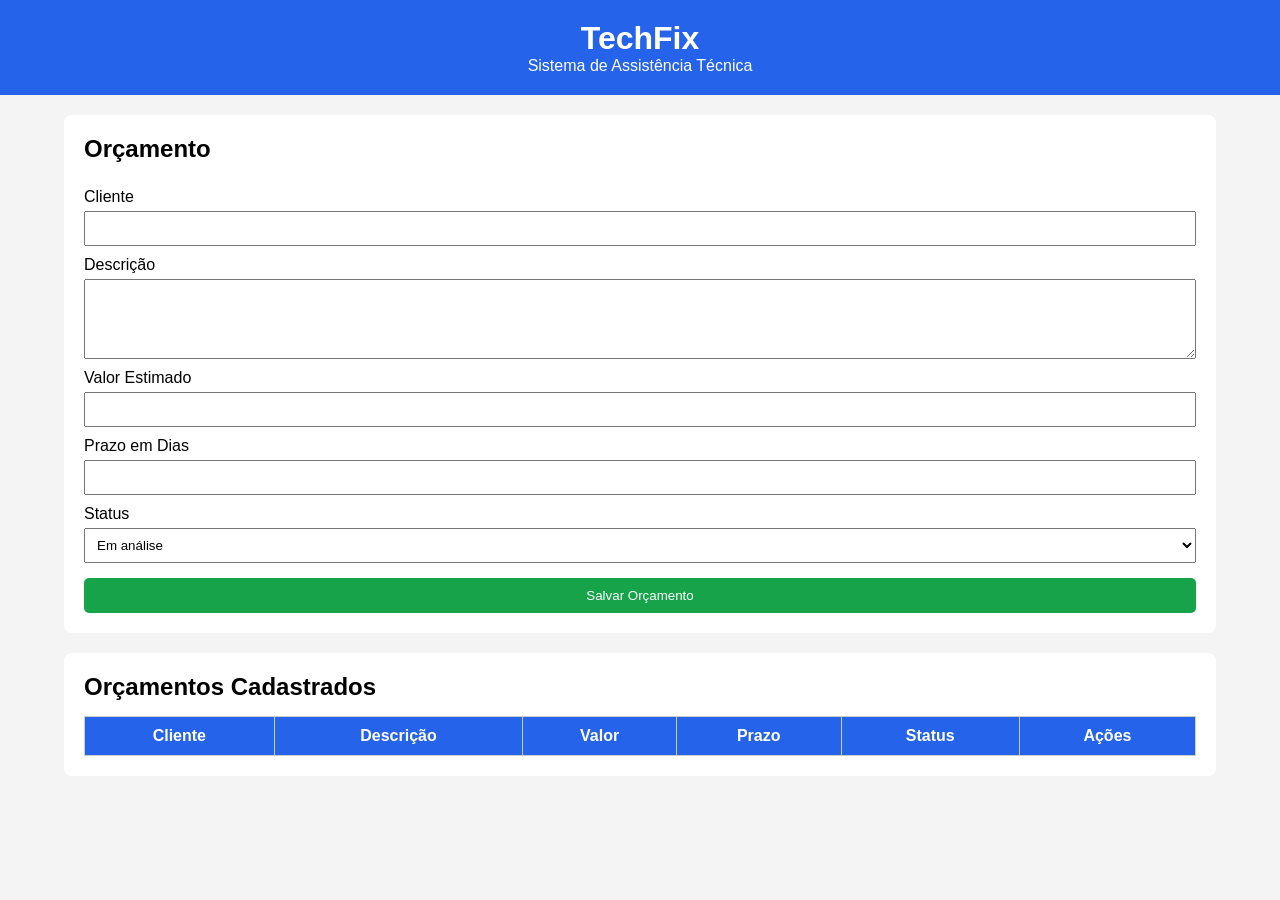
==== index.html @ 64ec4714 "Finalizando a parte 1" ====
<!doctype html>
<html lang="pt-BR">
  <head>
    <meta charset="UTF-8" />
    <title>TechFix</title>
    <link rel="stylesheet" href="assets/css/style.css" />
  </head>
  <body>
    <header>
      <h1>TechFix</h1>
      <p>Sistema de Assistência Técnica</p>
    </header>

    <main>
      <section class="card">
        <h2>Orçamento</h2>

        <form id="formOrcamento">
          <label>Cliente</label>
          <input type="text" id="cliente" required />

          <label>Descrição</label>
          <textarea id="descricao" required></textarea>

          <label>Valor Estimado</label>
          <input type="number" id="valorEstimado" required />

          <label>Prazo em Dias</label>
          <input type="number" id="prazoDias" required />

          <label>Status</label>
          <select id="status">
            <option>Em análise</option>
            <option>Aguardando aprovação</option>
            <option>Aprovado</option>
            <option>Finalizado</option>
          </select>

          <button id="btnSalvar" type="submit">Salvar Orçamento</button>
        </form>
      </section>

      <section class="card">
        <h2>Orçamentos Cadastrados</h2>

        <table>
          <thead>
            <tr>
              <th>Cliente</th>
              <th>Descrição</th>
              <th>Valor</th>
              <th>Prazo</th>
              <th>Status</th>
              <th>Ações</th>
            </tr>
          </thead>

          <tbody id="tabelaOrcamentos"></tbody>
        </table>
      </section>
    </main>

    <script src="assets/js/servicos.js"></script>
  </body>
</html>
---- assets/css/style.css ----
* {
  margin: 0;
  padding: 0;
  box-sizing: border-box;
  font-family: Arial, sans-serif;
}

body {
  background: #f4f4f4;
}

header {
  background: #2563eb;
  color: white;
  text-align: center;
  padding: 20px;
}

main {
  width: 90%;
  margin: 20px auto;
}

.card {
  background: white;
  padding: 20px;
  border-radius: 8px;
  margin-bottom: 20px;
}

h2 {
  margin-bottom: 15px;
}

form {
  display: flex;
  flex-direction: column;
}

label {
  margin-top: 10px;
}

input,
textarea,
select {
  padding: 8px;
  margin-top: 5px;
}

textarea {
  height: 80px;
}

button {
  margin-top: 15px;
  padding: 10px;
  border: none;
  cursor: pointer;
  color: white;
  border-radius: 5px;
}

#btnSalvar {
  background: #16a34a;
}

.btn-editar {
  background: #f59e0b;
}

.btn-excluir {
  background: #dc2626;
}

table {
  width: 100%;
  border-collapse: collapse;
}

th {
  background: #2563eb;
  color: white;
}

th,
td {
  border: 1px solid #ccc;
  padding: 10px;
  text-align: center;
}

.finalizado {
  text-decoration: line-through;
  color: #777;
  background: #f0f0f0;
}
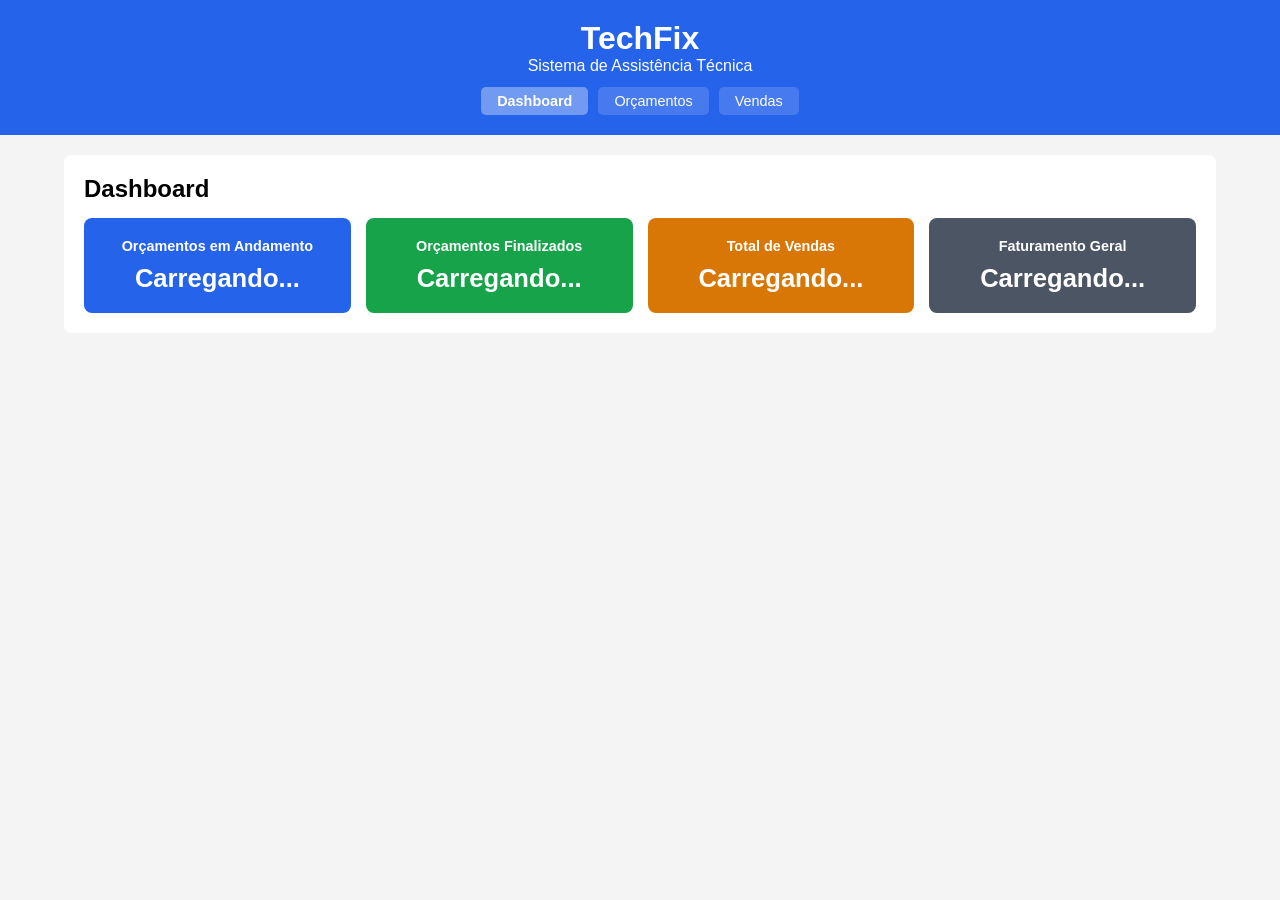
==== commit 6a3f5be4: "Terminando o crud Vendas" ====
--- a/index.html
+++ b/index.html
@@ -2,64 +2,49 @@
 <html lang="pt-BR">
   <head>
     <meta charset="UTF-8" />
-    <title>TechFix</title>
+    <title>TechFix - Dashboard</title>
     <link rel="stylesheet" href="assets/css/style.css" />
   </head>
   <body>
     <header>
       <h1>TechFix</h1>
       <p>Sistema de Assistência Técnica</p>
+      <nav>
+        <a href="index.html" class="ativo">Dashboard</a>
+        <a href="orcamentos.html">Orçamentos</a>
+        <a href="vendas.html">Vendas</a>
+      </nav>
     </header>
 
     <main>
       <section class="card">
-        <h2>Orçamento</h2>
+        <h2>Dashboard</h2>
+        <div class="cards-grid">
 
-        <form id="formOrcamento">
-          <label>Cliente</label>
-          <input type="text" id="cliente" required />
+          <div class="card-info azul">
+            <h3>Orçamentos em Andamento</h3>
+            <p id="orcamentosAndamento">Carregando...</p>
+          </div>
 
-          <label>Descrição</label>
-          <textarea id="descricao" required></textarea>
+          <div class="card-info verde">
+            <h3>Orçamentos Finalizados</h3>
+            <p id="orcamentosFinalizados">Carregando...</p>
+          </div>
 
-          <label>Valor Estimado</label>
-          <input type="number" id="valorEstimado" required />
+          <div class="card-info amarelo">
+            <h3>Total de Vendas</h3>
+            <p id="totalVendas">Carregando...</p>
+          </div>
 
-          <label>Prazo em Dias</label>
-          <input type="number" id="prazoDias" required />
+          <div class="card-info cinza">
+            <h3>Faturamento Geral</h3>
+            <p id="faturamentoGeral">Carregando...</p>
+          </div>
 
-          <label>Status</label>
-          <select id="status">
-            <option>Em análise</option>
-            <option>Aguardando aprovação</option>
-            <option>Aprovado</option>
-            <option>Finalizado</option>
-          </select>
-
-          <button id="btnSalvar" type="submit">Salvar Orçamento</button>
-        </form>
-      </section>
-
-      <section class="card">
-        <h2>Orçamentos Cadastrados</h2>
-
-        <table>
-          <thead>
-            <tr>
-              <th>Cliente</th>
-              <th>Descrição</th>
-              <th>Valor</th>
-              <th>Prazo</th>
-              <th>Status</th>
-              <th>Ações</th>
-            </tr>
-          </thead>
-
-          <tbody id="tabelaOrcamentos"></tbody>
-        </table>
+        </div>
       </section>
     </main>
 
-    <script src="assets/js/servicos.js"></script>
+    <script src="assets/js/dashboard.js"></script>
   </body>
-</html>
+</html>
--- a/assets/css/style.css
+++ b/assets/css/style.css
@@ -16,6 +16,28 @@
   padding: 20px;
 }
 
+header nav {
+  margin-top: 12px;
+  display: flex;
+  justify-content: center;
+  gap: 10px;
+}
+
+header nav a {
+  color: white;
+  text-decoration: none;
+  padding: 6px 16px;
+  border-radius: 5px;
+  background: rgba(255, 255, 255, 0.15);
+  font-size: 0.9rem;
+}
+
+header nav a.ativo,
+header nav a:hover {
+  background: rgba(255, 255, 255, 0.35);
+  font-weight: bold;
+}
+
 main {
   width: 90%;
   margin: 20px auto;
@@ -31,6 +53,34 @@
 h2 {
   margin-bottom: 15px;
 }
+
+.cards-grid {
+  display: grid;
+  grid-template-columns: repeat(4, 1fr);
+  gap: 15px;
+}
+
+.card-info {
+  border-radius: 8px;
+  padding: 20px;
+  text-align: center;
+  color: white;
+}
+
+.card-info h3 {
+  font-size: 0.9rem;
+  margin-bottom: 10px;
+}
+
+.card-info p {
+  font-size: 1.6rem;
+  font-weight: bold;
+}
+
+.azul    { background: #2563eb; }
+.verde   { background: #16a34a; }
+.amarelo { background: #d97706; }
+.cinza   { background: #4b5563; }
 
 form {
   display: flex;
@@ -95,3 +145,15 @@
   color: #777;
   background: #f0f0f0;
 }
+
+@media (max-width: 700px) {
+  .cards-grid {
+    grid-template-columns: repeat(2, 1fr);
+  }
+}
+
+@media (max-width: 400px) {
+  .cards-grid {
+    grid-template-columns: 1fr;
+  }
+}
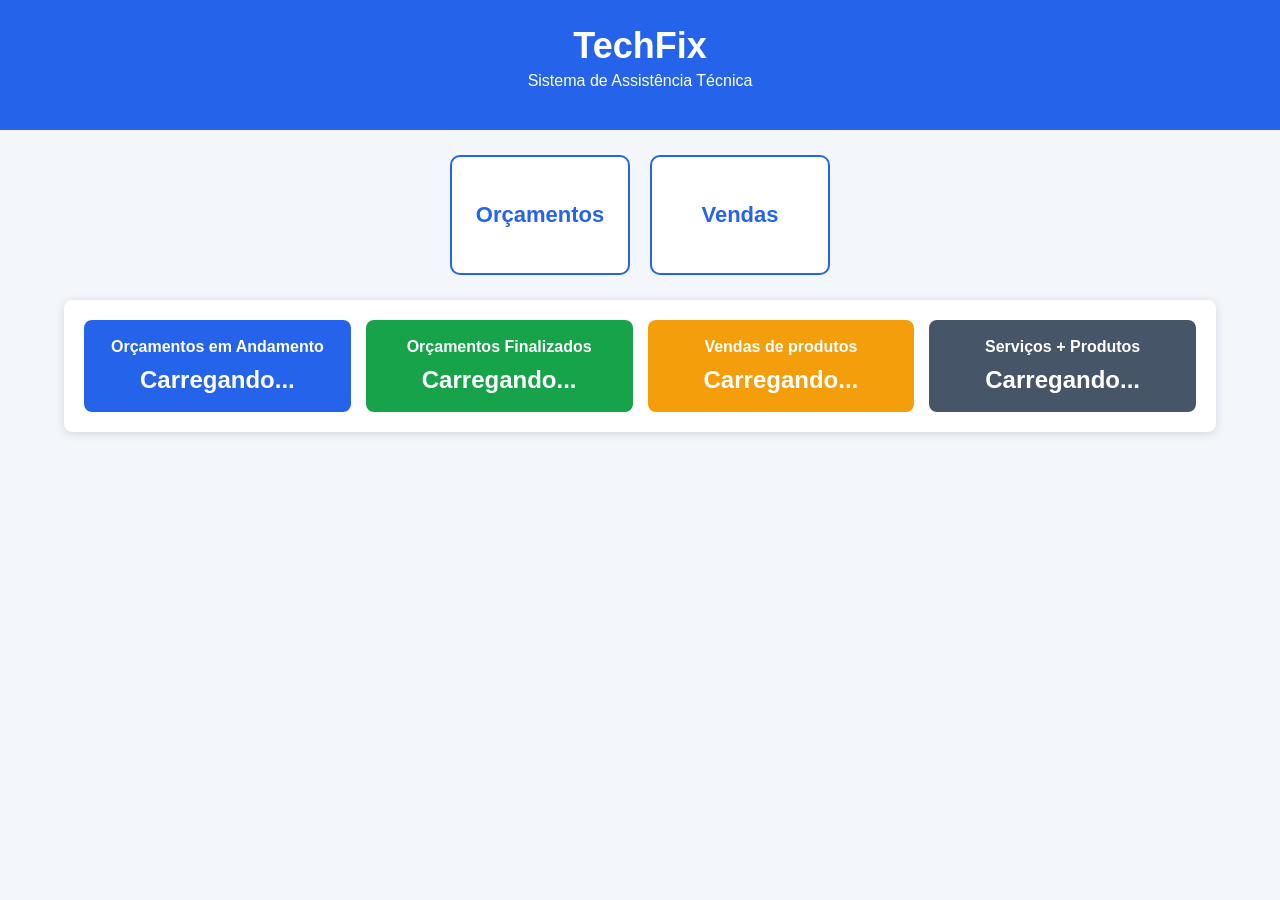
==== commit 00aba25d: "Atualizações finais" ====
--- a/index.html
+++ b/index.html
@@ -9,42 +9,33 @@
     <header>
       <h1>TechFix</h1>
       <p>Sistema de Assistência Técnica</p>
-      <nav>
-        <a href="index.html" class="ativo">Dashboard</a>
-        <a href="orcamentos.html">Orçamentos</a>
-        <a href="vendas.html">Vendas</a>
-      </nav>
     </header>
-
     <main>
+      <section class="menu-principal">
+        <a href="orcamentos.html" class="botao-menu">Orçamentos</a>
+        <a href="vendas.html" class="botao-menu">Vendas</a>
+      </section>
       <section class="card">
-        <h2>Dashboard</h2>
         <div class="cards-grid">
-
           <div class="card-info azul">
             <h3>Orçamentos em Andamento</h3>
             <p id="orcamentosAndamento">Carregando...</p>
           </div>
-
           <div class="card-info verde">
             <h3>Orçamentos Finalizados</h3>
             <p id="orcamentosFinalizados">Carregando...</p>
           </div>
-
           <div class="card-info amarelo">
-            <h3>Total de Vendas</h3>
+            <h3>Vendas de produtos</h3>
             <p id="totalVendas">Carregando...</p>
           </div>
-
           <div class="card-info cinza">
-            <h3>Faturamento Geral</h3>
+            <h3>Serviços + Produtos</h3>
             <p id="faturamentoGeral">Carregando...</p>
           </div>
-
         </div>
       </section>
     </main>
-
     <script src="assets/js/dashboard.js"></script>
   </body>
-</html>+</html>
--- a/assets/css/style.css
+++ b/assets/css/style.css
@@ -6,41 +6,73 @@
 }
 
 body {
-  background: #f4f4f4;
+  background: #f3f6fb;
+  color: #222;
 }
 
 header {
   background: #2563eb;
   color: white;
   text-align: center;
-  padding: 20px;
-}
-
-header nav {
-  margin-top: 12px;
+  padding: 25px 20px;
+}
+
+header h1 {
+  font-size: 36px;
+  margin-bottom: 5px;
+}
+
+header p {
+  margin-bottom: 15px;
+}
+
+nav a {
+  color: white;
+  text-decoration: none;
+  background: #1d4ed8;
+  padding: 9px 14px;
+  border-radius: 5px;
+  margin: 4px;
+  display: inline-block;
+}
+
+nav a:hover,
+nav .ativo {
+  background: white;
+  color: #2563eb;
+}
+
+main {
+  width: 90%;
+  margin: 25px auto;
+}
+
+.menu-principal {
   display: flex;
   justify-content: center;
-  gap: 10px;
-}
-
-header nav a {
-  color: white;
+  gap: 20px;
+  margin-bottom: 25px;
+}
+
+.botao-menu {
+  width: 180px;
+  height: 120px;
+  background: white;
+  color: #2563eb;
+  border: 2px solid #2563eb;
+  border-radius: 10px;
   text-decoration: none;
-  padding: 6px 16px;
-  border-radius: 5px;
-  background: rgba(255, 255, 255, 0.15);
-  font-size: 0.9rem;
-}
-
-header nav a.ativo,
-header nav a:hover {
-  background: rgba(255, 255, 255, 0.35);
+  font-size: 22px;
   font-weight: bold;
-}
-
-main {
-  width: 90%;
-  margin: 20px auto;
+
+  display: flex;
+  align-items: center;
+  justify-content: center;
+}
+
+.botao-menu:hover {
+  background: #2563eb;
+  color: white;
 }
 
 .card {
@@ -48,39 +80,13 @@
   padding: 20px;
   border-radius: 8px;
   margin-bottom: 20px;
+  box-shadow: 0 2px 8px #d0d7e2;
 }
 
 h2 {
+  color: #2563eb;
   margin-bottom: 15px;
 }
-
-.cards-grid {
-  display: grid;
-  grid-template-columns: repeat(4, 1fr);
-  gap: 15px;
-}
-
-.card-info {
-  border-radius: 8px;
-  padding: 20px;
-  text-align: center;
-  color: white;
-}
-
-.card-info h3 {
-  font-size: 0.9rem;
-  margin-bottom: 10px;
-}
-
-.card-info p {
-  font-size: 1.6rem;
-  font-weight: bold;
-}
-
-.azul    { background: #2563eb; }
-.verde   { background: #16a34a; }
-.amarelo { background: #d97706; }
-.cinza   { background: #4b5563; }
 
 form {
   display: flex;
@@ -89,13 +95,16 @@
 
 label {
   margin-top: 10px;
+  font-weight: bold;
 }
 
 input,
 textarea,
 select {
-  padding: 8px;
+  padding: 9px;
   margin-top: 5px;
+  border: 1px solid #bbb;
+  border-radius: 5px;
 }
 
 textarea {
@@ -146,14 +155,56 @@
   background: #f0f0f0;
 }
 
-@media (max-width: 700px) {
-  .cards-grid {
-    grid-template-columns: repeat(2, 1fr);
+.cards-grid {
+  display: grid;
+  grid-template-columns: repeat(4, 1fr);
+  gap: 15px;
+}
+
+.card-info {
+  padding: 18px;
+  border-radius: 8px;
+  color: white;
+  text-align: center;
+}
+
+.card-info h3 {
+  font-size: 16px;
+  margin-bottom: 10px;
+}
+
+.card-info p {
+  font-size: 24px;
+  font-weight: bold;
+}
+
+.azul {
+  background: #2563eb;
+}
+
+.verde {
+  background: #16a34a;
+}
+
+.amarelo {
+  background: #f59e0b;
+}
+
+.cinza {
+  background: #475569;
+}
+
+@media (max-width: 800px) {
+  .menu-principal {
+    flex-direction: column;
+    align-items: center;
   }
-}
-
-@media (max-width: 400px) {
+
   .cards-grid {
     grid-template-columns: 1fr;
   }
-}+
+  table {
+    font-size: 13px;
+  }
+}
